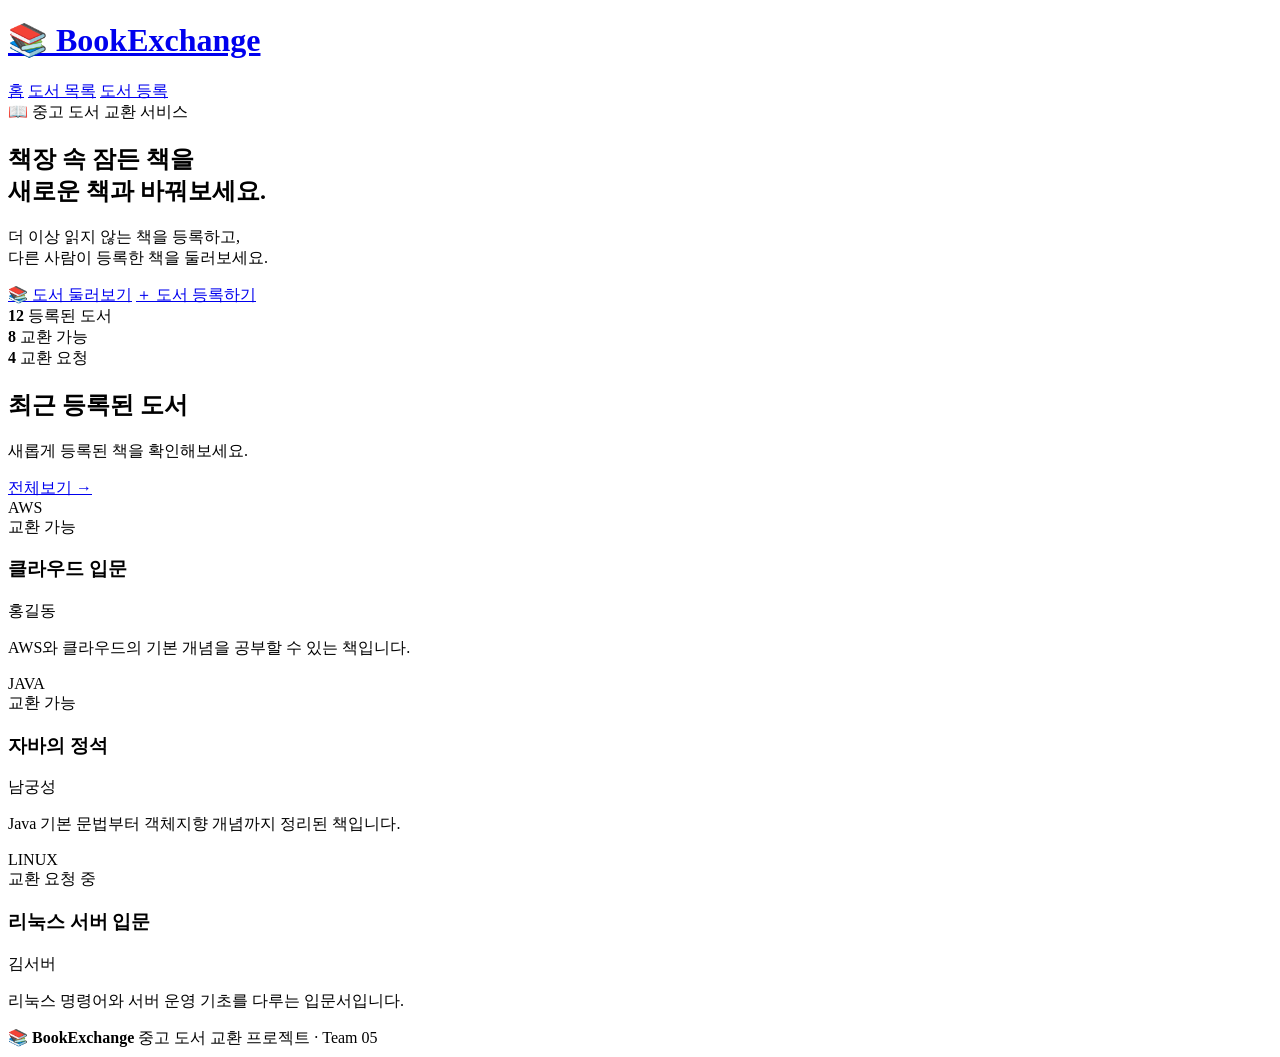
==== src/main/resources/templates/index.html @ dfc5c85c "refactor: 페이지별 CSS 파일 분리" ====
<!DOCTYPE html>
<html lang="ko">
<head>
    <meta charset="UTF-8">
    <meta name="viewport" content="width=device-width, initial-scale=1.0">
    <title>BookExchange</title>
    <link rel="stylesheet" href="/css/common.css">
    <link rel="stylesheet" href="/css/home.css">
</head>

<body>

<header>
    <div class="header-inner">
        <h1 class="logo">
            <a href="/">📚 BookExchange</a>
        </h1>

        <nav>
            <a href="/">홈</a>
            <a href="/books">도서 목록</a>
            <a href="/books/new">도서 등록</a>
        </nav>
    </div>
</header>

<main class="container">

    <section class="hero">
        <div class="hero-badge">📖 중고 도서 교환 서비스</div>

        <h2>
            책장 속 잠든 책을<br>
            새로운 책과 바꿔보세요.
        </h2>

        <p>
            더 이상 읽지 않는 책을 등록하고,<br>
            다른 사람이 등록한 책을 둘러보세요.
        </p>

        <div class="hero-buttons">
            <a class="button" href="/books">📚 도서 둘러보기</a>
            <a class="button button-secondary" href="/books/new">＋ 도서 등록하기</a>
        </div>
    </section>

    <section class="stats">

        <div class="stat-card">
            <strong>12</strong>
            <span>등록된 도서</span>
        </div>

        <div class="stat-card">
            <strong>8</strong>
            <span>교환 가능</span>
        </div>

        <div class="stat-card">
            <strong>4</strong>
            <span>교환 요청</span>
        </div>

    </section>

    <section class="recent-section">

        <div class="section-title">
            <div>
                <h2>최근 등록된 도서</h2>
                <p>새롭게 등록된 책을 확인해보세요.</p>
            </div>

            <a href="/books">전체보기 →</a>
        </div>

        <div class="book-grid">

            <article class="book-preview">
                <div class="book-cover cover-blue">AWS</div>

                <div class="book-info">
                    <span class="status available">교환 가능</span>

                    <h3>클라우드 입문</h3>
                    <p class="author">홍길동</p>

                    <p class="description">
                        AWS와 클라우드의 기본 개념을 공부할 수 있는 책입니다.
                    </p>
                </div>
            </article>

            <article class="book-preview">
                <div class="book-cover cover-green">JAVA</div>

                <div class="book-info">
                    <span class="status available">교환 가능</span>

                    <h3>자바의 정석</h3>
                    <p class="author">남궁성</p>

                    <p class="description">
                        Java 기본 문법부터 객체지향 개념까지 정리된 책입니다.
                    </p>
                </div>
            </article>

            <article class="book-preview">
                <div class="book-cover cover-orange">LINUX</div>

                <div class="book-info">
                    <span class="status requested">교환 요청 중</span>

                    <h3>리눅스 서버 입문</h3>
                    <p class="author">김서버</p>

                    <p class="description">
                        리눅스 명령어와 서버 운영 기초를 다루는 입문서입니다.
                    </p>
                </div>
            </article>

        </div>

    </section>

</main>

<footer>
    <div class="footer-inner">
        <strong>📚 BookExchange</strong>
        <span>중고 도서 교환 프로젝트 · Team 05</span>
    </div>
</footer>

<script src="/app.js"></script>

</body>
</html>
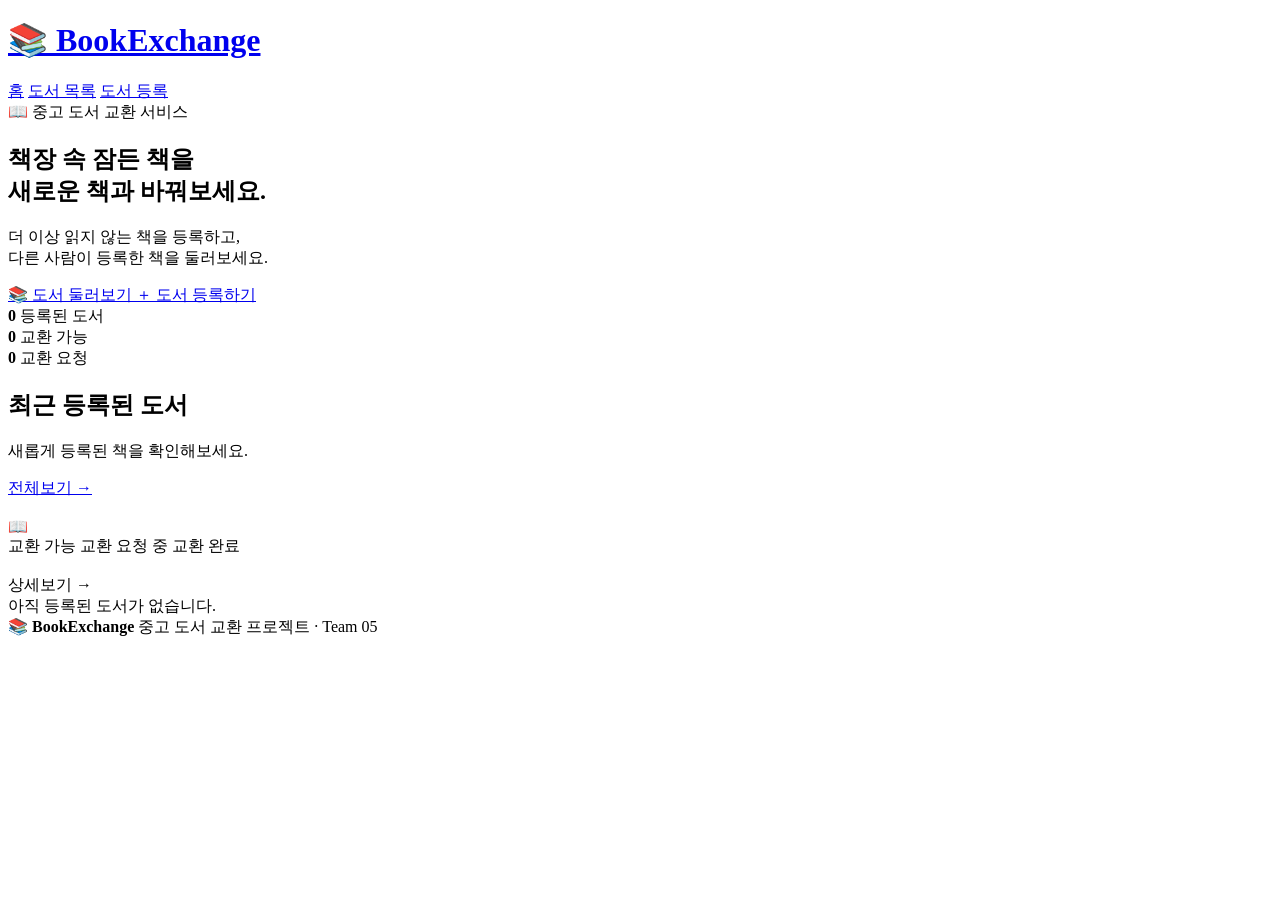
==== commit c629f0fb: "refactor: 더미 데이터 제거 및 도서 화면 개선" ====
--- a/src/main/resources/templates/index.html
+++ b/src/main/resources/templates/index.html
@@ -1,9 +1,13 @@
 <!DOCTYPE html>
-<html lang="ko">
+<html lang="ko"
+      xmlns:th="http://www.thymeleaf.org">
+
 <head>
     <meta charset="UTF-8">
     <meta name="viewport" content="width=device-width, initial-scale=1.0">
+
     <title>BookExchange</title>
+
     <link rel="stylesheet" href="/css/common.css">
     <link rel="stylesheet" href="/css/home.css">
 </head>
@@ -12,6 +16,7 @@
 
 <header>
     <div class="header-inner">
+
         <h1 class="logo">
             <a href="/">📚 BookExchange</a>
         </h1>
@@ -21,13 +26,19 @@
             <a href="/books">도서 목록</a>
             <a href="/books/new">도서 등록</a>
         </nav>
+
     </div>
 </header>
 
+
 <main class="container">
 
+    <!-- 메인 소개 -->
     <section class="hero">
-        <div class="hero-badge">📖 중고 도서 교환 서비스</div>
+
+        <div class="hero-badge">
+            📖 중고 도서 교환 서비스
+        </div>
 
         <h2>
             책장 속 잠든 책을<br>
@@ -40,87 +51,137 @@
         </p>
 
         <div class="hero-buttons">
-            <a class="button" href="/books">📚 도서 둘러보기</a>
-            <a class="button button-secondary" href="/books/new">＋ 도서 등록하기</a>
-        </div>
+
+            <a class="button" href="/books">
+                📚 도서 둘러보기
+            </a>
+
+            <a class="button button-secondary" href="/books/new">
+                ＋ 도서 등록하기
+            </a>
+
+        </div>
+
     </section>
 
+
+    <!-- 실제 도서 통계 -->
     <section class="stats">
 
         <div class="stat-card">
-            <strong>12</strong>
+            <strong th:text="${totalCount}">0</strong>
             <span>등록된 도서</span>
         </div>
 
         <div class="stat-card">
-            <strong>8</strong>
+            <strong th:text="${availableCount}">0</strong>
             <span>교환 가능</span>
         </div>
 
         <div class="stat-card">
-            <strong>4</strong>
+            <strong th:text="${requestedCount}">0</strong>
             <span>교환 요청</span>
         </div>
 
     </section>
 
+
+    <!-- 최근 등록 도서 -->
     <section class="recent-section">
 
         <div class="section-title">
+
             <div>
                 <h2>최근 등록된 도서</h2>
                 <p>새롭게 등록된 책을 확인해보세요.</p>
             </div>
 
-            <a href="/books">전체보기 →</a>
-        </div>
-
-        <div class="book-grid">
-
-            <article class="book-preview">
-                <div class="book-cover cover-blue">AWS</div>
-
+            <a href="/books">
+                전체보기 →
+            </a>
+
+        </div>
+
+
+        <!-- 실제 도서가 있는 경우 -->
+        <div class="book-grid"
+             th:if="${!#lists.isEmpty(recentBooks)}">
+
+            <article
+                    class="book-preview"
+                    th:each="book : ${recentBooks}">
+
+                <!-- 도서 표지 -->
+                <div class="book-cover">
+
+                    <img
+                            th:if="${book.imageName != null}"
+                            th:src="@{/uploads/books/{imageName}(imageName=${book.imageName})}"
+                            th:alt="${book.title}">
+
+                    <div
+                            class="book-cover-empty"
+                            th:if="${book.imageName == null}">
+                        📖
+                    </div>
+
+                </div>
+
+
+                <!-- 도서 정보 -->
                 <div class="book-info">
-                    <span class="status available">교환 가능</span>
-
-                    <h3>클라우드 입문</h3>
-                    <p class="author">홍길동</p>
-
-                    <p class="description">
-                        AWS와 클라우드의 기본 개념을 공부할 수 있는 책입니다.
+
+                    <span
+                            class="status available"
+                            th:if="${book.status == 'AVAILABLE'}">
+                        교환 가능
+                    </span>
+
+                    <span
+                            class="status requested"
+                            th:if="${book.status == 'REQUESTED'}">
+                        교환 요청 중
+                    </span>
+
+                    <span
+                            class="status"
+                            th:if="${book.status == 'EXCHANGED'}">
+                        교환 완료
+                    </span>
+
+
+                    <h3 th:text="${book.title}"></h3>
+
+                    <p
+                            class="author"
+                            th:text="${book.author}">
                     </p>
+
+                    <p
+                            class="description"
+                            th:text="${book.description}">
+                    </p>
+
+                    <a
+                            class="detail-link"
+                            th:href="@{/books/{id}(id=${book.id})}">
+                        상세보기 →
+                    </a>
+
                 </div>
+
             </article>
 
-            <article class="book-preview">
-                <div class="book-cover cover-green">JAVA</div>
-
-                <div class="book-info">
-                    <span class="status available">교환 가능</span>
-
-                    <h3>자바의 정석</h3>
-                    <p class="author">남궁성</p>
-
-                    <p class="description">
-                        Java 기본 문법부터 객체지향 개념까지 정리된 책입니다.
-                    </p>
-                </div>
-            </article>
-
-            <article class="book-preview">
-                <div class="book-cover cover-orange">LINUX</div>
-
-                <div class="book-info">
-                    <span class="status requested">교환 요청 중</span>
-
-                    <h3>리눅스 서버 입문</h3>
-                    <p class="author">김서버</p>
-
-                    <p class="description">
-                        리눅스 명령어와 서버 운영 기초를 다루는 입문서입니다.
-                    </p>
-                </div>
-            </article>
+        </div>
+
+
+        <!-- 등록된 도서가 없는 경우 -->
+        <div
+                class="empty-result"
+                th:if="${#lists.isEmpty(recentBooks)}"
+                style="display:block;">
+
+            아직 등록된 도서가 없습니다.
 
         </div>
 
@@ -128,14 +189,22 @@
 
 </main>
 
+
 <footer>
+
     <div class="footer-inner">
-        <strong>📚 BookExchange</strong>
-        <span>중고 도서 교환 프로젝트 · Team 05</span>
+
+        <strong>
+            📚 BookExchange
+        </strong>
+
+        <span>
+            중고 도서 교환 프로젝트 · Team 05
+        </span>
+
     </div>
+
 </footer>
-
-<script src="/app.js"></script>
 
 </body>
 </html>
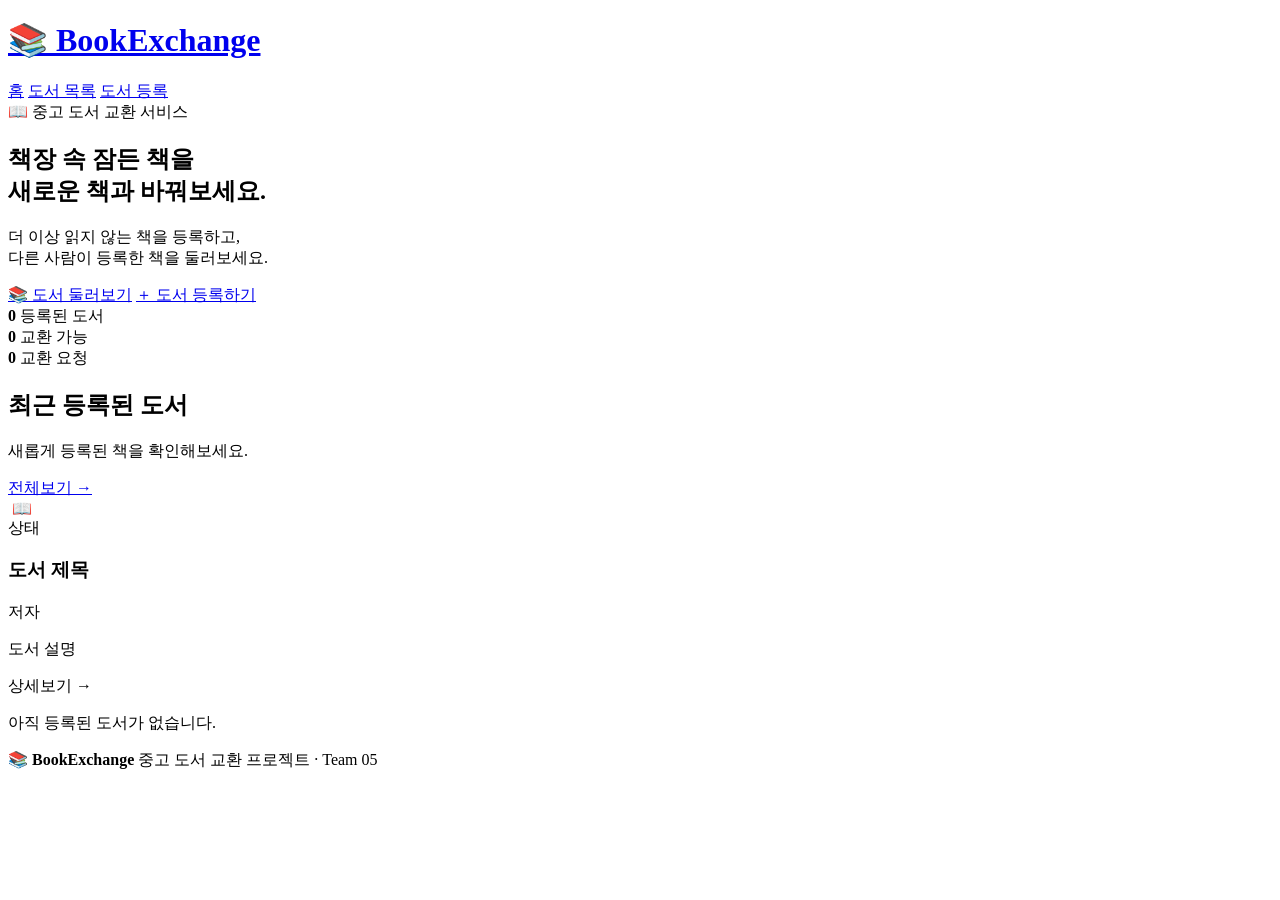
==== commit 60852ec3: "fix: 메인 화면 통계를 실제 DB 조회 값으로 변경" ====
--- a/src/main/resources/templates/index.html
+++ b/src/main/resources/templates/index.html
@@ -1,13 +1,9 @@
 <!DOCTYPE html>
-<html lang="ko"
-      xmlns:th="http://www.thymeleaf.org">
-
+<html lang="ko" xmlns:th="http://www.thymeleaf.org">
 <head>
     <meta charset="UTF-8">
     <meta name="viewport" content="width=device-width, initial-scale=1.0">
-
     <title>BookExchange</title>
-
     <link rel="stylesheet" href="/css/common.css">
     <link rel="stylesheet" href="/css/home.css">
 </head>
@@ -16,7 +12,6 @@
 
 <header>
     <div class="header-inner">
-
         <h1 class="logo">
             <a href="/">📚 BookExchange</a>
         </h1>
@@ -26,19 +21,13 @@
             <a href="/books">도서 목록</a>
             <a href="/books/new">도서 등록</a>
         </nav>
-
     </div>
 </header>
 
-
 <main class="container">
 
-    <!-- 메인 소개 -->
     <section class="hero">
-
-        <div class="hero-badge">
-            📖 중고 도서 교환 서비스
-        </div>
+        <div class="hero-badge">📖 중고 도서 교환 서비스</div>
 
         <h2>
             책장 속 잠든 책을<br>
@@ -51,25 +40,17 @@
         </p>
 
         <div class="hero-buttons">
-
-            <a class="button" href="/books">
-                📚 도서 둘러보기
-            </a>
-
+            <a class="button" href="/books">📚 도서 둘러보기</a>
             <a class="button button-secondary" href="/books/new">
                 ＋ 도서 등록하기
             </a>
-
         </div>
-
     </section>
 
-
-    <!-- 실제 도서 통계 -->
     <section class="stats">
 
         <div class="stat-card">
-            <strong th:text="${totalCount}">0</strong>
+            <strong th:text="${bookCount}">0</strong>
             <span>등록된 도서</span>
         </div>
 
@@ -79,131 +60,82 @@
         </div>
 
         <div class="stat-card">
-            <strong th:text="${requestedCount}">0</strong>
+            <strong th:text="${exchangeCount}">0</strong>
             <span>교환 요청</span>
         </div>
 
     </section>
 
-
-    <!-- 최근 등록 도서 -->
     <section class="recent-section">
 
         <div class="section-title">
-
             <div>
                 <h2>최근 등록된 도서</h2>
                 <p>새롭게 등록된 책을 확인해보세요.</p>
             </div>
 
-            <a href="/books">
-                전체보기 →
-            </a>
-
+            <a href="/books">전체보기 →</a>
         </div>
 
-
-        <!-- 실제 도서가 있는 경우 -->
         <div class="book-grid"
              th:if="${!#lists.isEmpty(recentBooks)}">
 
-            <article
-                    class="book-preview"
-                    th:each="book : ${recentBooks}">
+            <article class="book-preview"
+                     th:each="book : ${recentBooks}">
 
-                <!-- 도서 표지 -->
-                <div class="book-cover">
+                <div class="book-cover cover-blue">
+                    <img th:if="${book.imageName != null}"
+                         th:src="@{/uploads/books/{imageName}(imageName=${book.imageName})}"
+                         th:alt="${book.title}">
 
-                    <img
-                            th:if="${book.imageName != null}"
-                            th:src="@{/uploads/books/{imageName}(imageName=${book.imageName})}"
-                            th:alt="${book.title}">
-
-                    <div
-                            class="book-cover-empty"
-                            th:if="${book.imageName == null}">
+                    <span th:if="${book.imageName == null}">
                         📖
-                    </div>
-
+                    </span>
                 </div>
 
-
-                <!-- 도서 정보 -->
                 <div class="book-info">
-
-                    <span
-                            class="status available"
-                            th:if="${book.status == 'AVAILABLE'}">
-                        교환 가능
+                    <span class="status"
+                          th:classappend="${book.status == 'AVAILABLE'} ? 'available' : 'requested'"
+                          th:text="${book.status == 'AVAILABLE' ? '교환 가능'
+                              : (book.status == 'REQUESTED' ? '교환 요청 중'
+                              : (book.status == 'EXCHANGED' ? '교환 완료' : book.status))}">
+                        상태
                     </span>
 
-                    <span
-                            class="status requested"
-                            th:if="${book.status == 'REQUESTED'}">
-                        교환 요청 중
-                    </span>
+                    <h3 th:text="${book.title}">도서 제목</h3>
 
-                    <span
-                            class="status"
-                            th:if="${book.status == 'EXCHANGED'}">
-                        교환 완료
-                    </span>
-
-
-                    <h3 th:text="${book.title}"></h3>
-
-                    <p
-                            class="author"
-                            th:text="${book.author}">
+                    <p class="author"
+                       th:text="${book.author}">
+                        저자
                     </p>
 
-                    <p
-                            class="description"
-                            th:text="${book.description}">
+                    <p class="description"
+                       th:text="${book.description}">
+                        도서 설명
                     </p>
 
-                    <a
-                            class="detail-link"
-                            th:href="@{/books/{id}(id=${book.id})}">
+                    <a th:href="@{/books/{id}(id=${book.id})}">
                         상세보기 →
                     </a>
-
                 </div>
 
             </article>
 
         </div>
 
-
-        <!-- 등록된 도서가 없는 경우 -->
-        <div
-                class="empty-result"
-                th:if="${#lists.isEmpty(recentBooks)}"
-                style="display:block;">
-
+        <p th:if="${#lists.isEmpty(recentBooks)}">
             아직 등록된 도서가 없습니다.
-
-        </div>
+        </p>
 
     </section>
 
 </main>
 
-
 <footer>
-
     <div class="footer-inner">
-
-        <strong>
-            📚 BookExchange
-        </strong>
-
-        <span>
-            중고 도서 교환 프로젝트 · Team 05
-        </span>
-
+        <strong>📚 BookExchange</strong>
+        <span>중고 도서 교환 프로젝트 · Team 05</span>
     </div>
-
 </footer>
 
 </body>
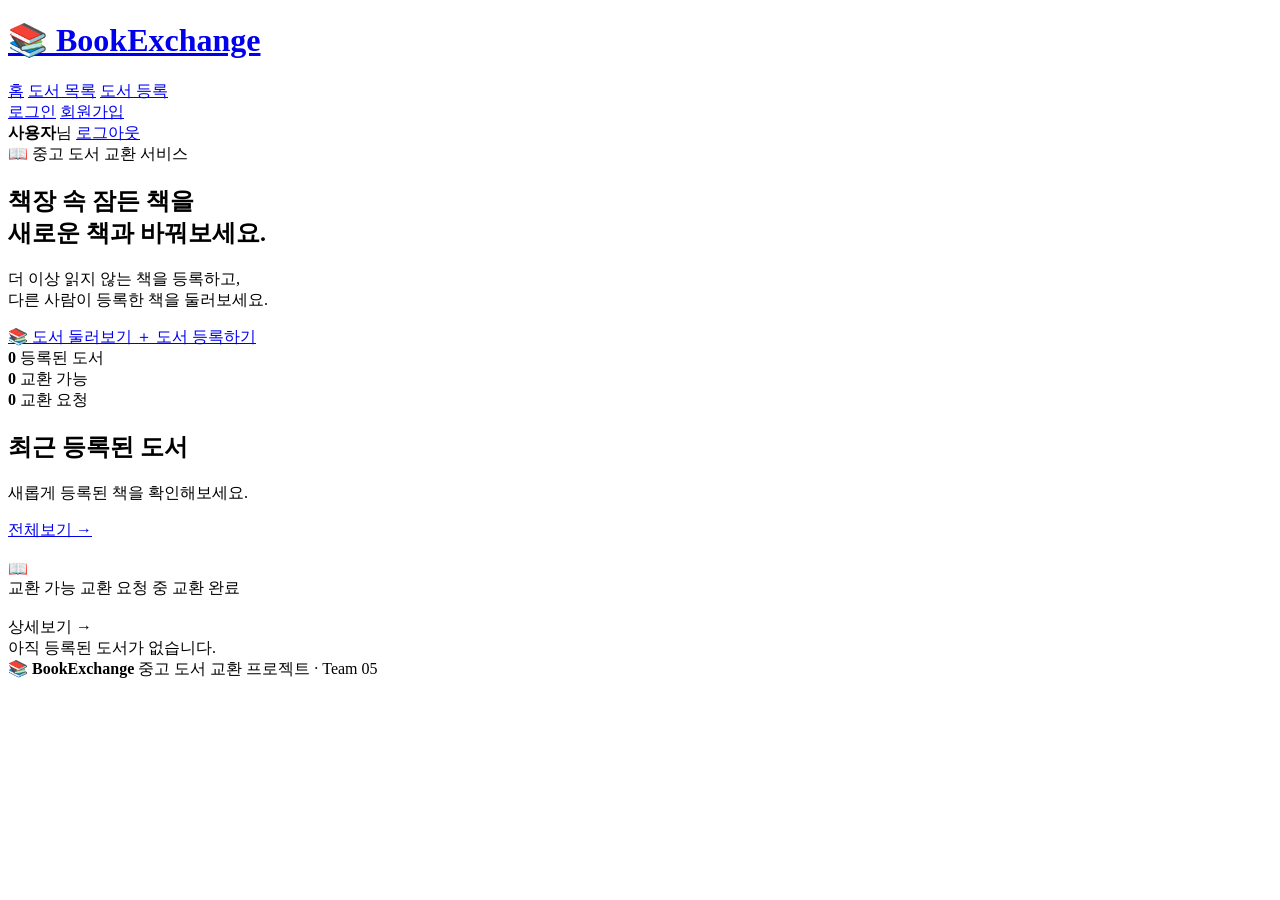
==== commit 279a2dd5: "feat: 로그인 및 회원가입 기능 추가" ====
--- a/src/main/resources/templates/index.html
+++ b/src/main/resources/templates/index.html
@@ -1,9 +1,13 @@
 <!DOCTYPE html>
-<html lang="ko" xmlns:th="http://www.thymeleaf.org">
+<html lang="ko"
+      xmlns:th="http://www.thymeleaf.org">
+
 <head>
     <meta charset="UTF-8">
     <meta name="viewport" content="width=device-width, initial-scale=1.0">
+
     <title>BookExchange</title>
+
     <link rel="stylesheet" href="/css/common.css">
     <link rel="stylesheet" href="/css/home.css">
 </head>
@@ -12,22 +16,45 @@
 
 <header>
     <div class="header-inner">
+
         <h1 class="logo">
             <a href="/">📚 BookExchange</a>
         </h1>
 
-        <nav>
+        <nav class="main-nav">
             <a href="/">홈</a>
             <a href="/books">도서 목록</a>
-            <a href="/books/new">도서 등록</a>
+
+            <a href="/books/new"
+               th:if="${session.loginMember != null}">
+                도서 등록
+            </a>
         </nav>
+
+        <div class="header-auth" th:if="${session.loginMember == null}">
+            <a href="/login">로그인</a>
+            <a href="/signup">회원가입</a>
+        </div>
+
+        <div class="header-auth" th:if="${session.loginMember != null}">
+            <span>
+                <strong th:text="${session.loginMember.name}">사용자</strong>님
+            </span>
+            <a href="/logout">로그아웃</a>
+        </div>
+
     </div>
 </header>
 
+
 <main class="container">
 
+    <!-- 메인 소개 -->
     <section class="hero">
-        <div class="hero-badge">📖 중고 도서 교환 서비스</div>
+
+        <div class="hero-badge">
+            📖 중고 도서 교환 서비스
+        </div>
 
         <h2>
             책장 속 잠든 책을<br>
@@ -40,17 +67,25 @@
         </p>
 
         <div class="hero-buttons">
-            <a class="button" href="/books">📚 도서 둘러보기</a>
+
+            <a class="button" href="/books">
+                📚 도서 둘러보기
+            </a>
+
             <a class="button button-secondary" href="/books/new">
                 ＋ 도서 등록하기
             </a>
-        </div>
+
+        </div>
+
     </section>
 
+
+    <!-- 실제 도서 통계 -->
     <section class="stats">
 
         <div class="stat-card">
-            <strong th:text="${bookCount}">0</strong>
+            <strong th:text="${totalCount}">0</strong>
             <span>등록된 도서</span>
         </div>
 
@@ -60,82 +95,131 @@
         </div>
 
         <div class="stat-card">
-            <strong th:text="${exchangeCount}">0</strong>
+            <strong th:text="${requestedCount}">0</strong>
             <span>교환 요청</span>
         </div>
 
     </section>
 
+
+    <!-- 최근 등록 도서 -->
     <section class="recent-section">
 
         <div class="section-title">
+
             <div>
                 <h2>최근 등록된 도서</h2>
                 <p>새롭게 등록된 책을 확인해보세요.</p>
             </div>
 
-            <a href="/books">전체보기 →</a>
-        </div>
-
+            <a href="/books">
+                전체보기 →
+            </a>
+
+        </div>
+
+
+        <!-- 실제 도서가 있는 경우 -->
         <div class="book-grid"
              th:if="${!#lists.isEmpty(recentBooks)}">
 
-            <article class="book-preview"
-                     th:each="book : ${recentBooks}">
-
-                <div class="book-cover cover-blue">
-                    <img th:if="${book.imageName != null}"
-                         th:src="@{/uploads/books/{imageName}(imageName=${book.imageName})}"
-                         th:alt="${book.title}">
-
-                    <span th:if="${book.imageName == null}">
+            <article
+                    class="book-preview"
+                    th:each="book : ${recentBooks}">
+
+                <!-- 도서 표지 -->
+                <div class="book-cover">
+
+                    <img
+                            th:if="${book.imageName != null}"
+                            th:src="@{/uploads/books/{imageName}(imageName=${book.imageName})}"
+                            th:alt="${book.title}">
+
+                    <div
+                            class="book-cover-empty"
+                            th:if="${book.imageName == null}">
                         📖
+                    </div>
+
+                </div>
+
+
+                <!-- 도서 정보 -->
+                <div class="book-info">
+
+                    <span
+                            class="status available"
+                            th:if="${book.status == 'AVAILABLE'}">
+                        교환 가능
                     </span>
-                </div>
-
-                <div class="book-info">
-                    <span class="status"
-                          th:classappend="${book.status == 'AVAILABLE'} ? 'available' : 'requested'"
-                          th:text="${book.status == 'AVAILABLE' ? '교환 가능'
-                              : (book.status == 'REQUESTED' ? '교환 요청 중'
-                              : (book.status == 'EXCHANGED' ? '교환 완료' : book.status))}">
-                        상태
+
+                    <span
+                            class="status requested"
+                            th:if="${book.status == 'REQUESTED'}">
+                        교환 요청 중
                     </span>
 
-                    <h3 th:text="${book.title}">도서 제목</h3>
-
-                    <p class="author"
-                       th:text="${book.author}">
-                        저자
+                    <span
+                            class="status"
+                            th:if="${book.status == 'EXCHANGED'}">
+                        교환 완료
+                    </span>
+
+
+                    <h3 th:text="${book.title}"></h3>
+
+                    <p
+                            class="author"
+                            th:text="${book.author}">
                     </p>
 
-                    <p class="description"
-                       th:text="${book.description}">
-                        도서 설명
+                    <p
+                            class="description"
+                            th:text="${book.description}">
                     </p>
 
-                    <a th:href="@{/books/{id}(id=${book.id})}">
+                    <a
+                            class="detail-link"
+                            th:href="@{/books/{id}(id=${book.id})}">
                         상세보기 →
                     </a>
+
                 </div>
 
             </article>
 
         </div>
 
-        <p th:if="${#lists.isEmpty(recentBooks)}">
+
+        <!-- 등록된 도서가 없는 경우 -->
+        <div
+                class="empty-result"
+                th:if="${#lists.isEmpty(recentBooks)}"
+                style="display:block;">
+
             아직 등록된 도서가 없습니다.
-        </p>
+
+        </div>
 
     </section>
 
 </main>
 
+
 <footer>
+
     <div class="footer-inner">
-        <strong>📚 BookExchange</strong>
-        <span>중고 도서 교환 프로젝트 · Team 05</span>
+
+        <strong>
+            📚 BookExchange
+        </strong>
+
+        <span>
+            중고 도서 교환 프로젝트 · Team 05
+        </span>
+
     </div>
+
 </footer>
 
 </body>
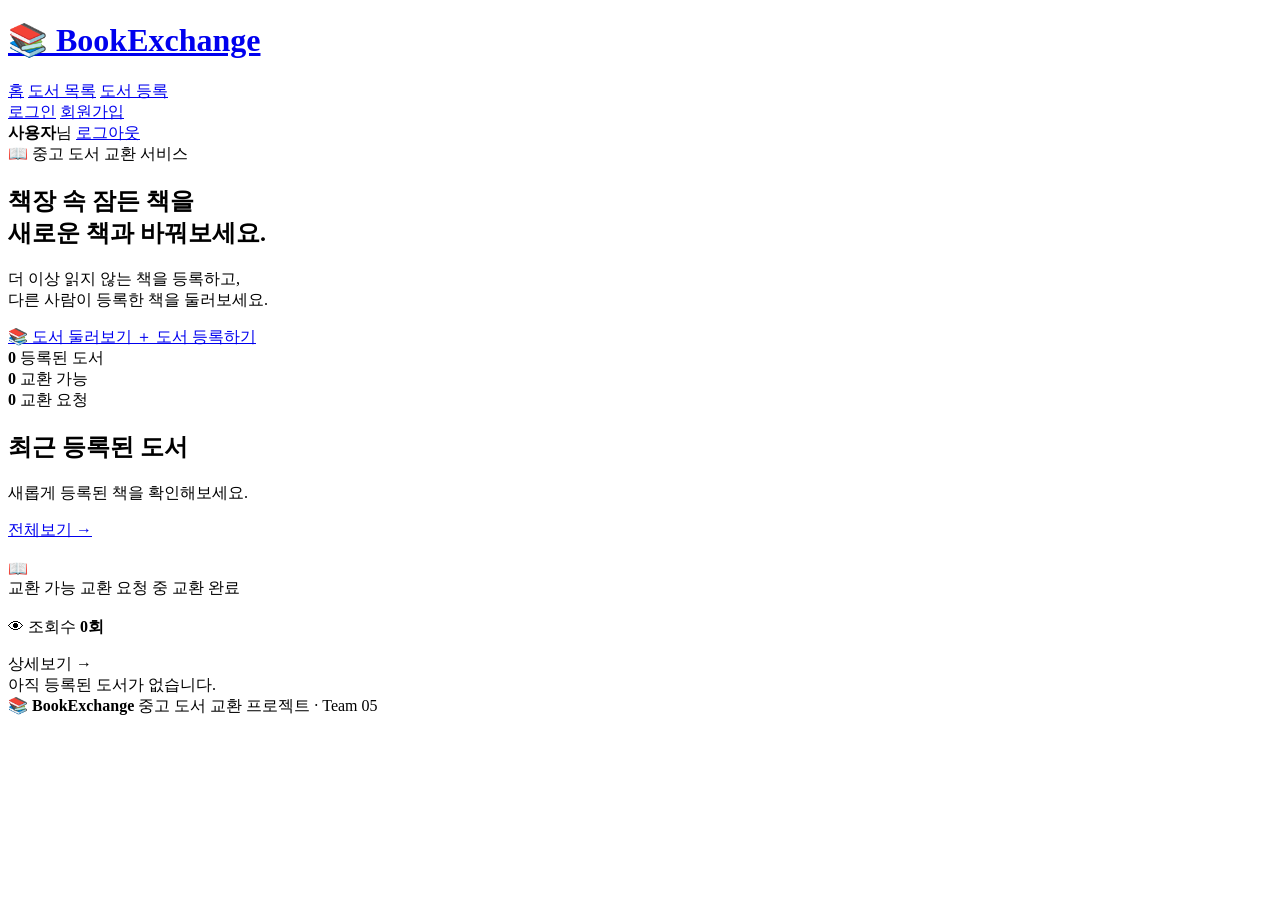
==== commit 94c54870: "feat: Redis 도서 상세 캐시 및 조회수 구현" ====
--- a/src/main/resources/templates/index.html
+++ b/src/main/resources/templates/index.html
@@ -173,6 +173,11 @@
                             th:text="${book.author}">
                     </p>
 
+                    <p class="view-count">
+                        👁 조회수
+                        <strong th:text="${viewCounts[book.id]} + '회'">0회</strong>
+                    </p>
+
                     <p
                             class="description"
                             th:text="${book.description}">
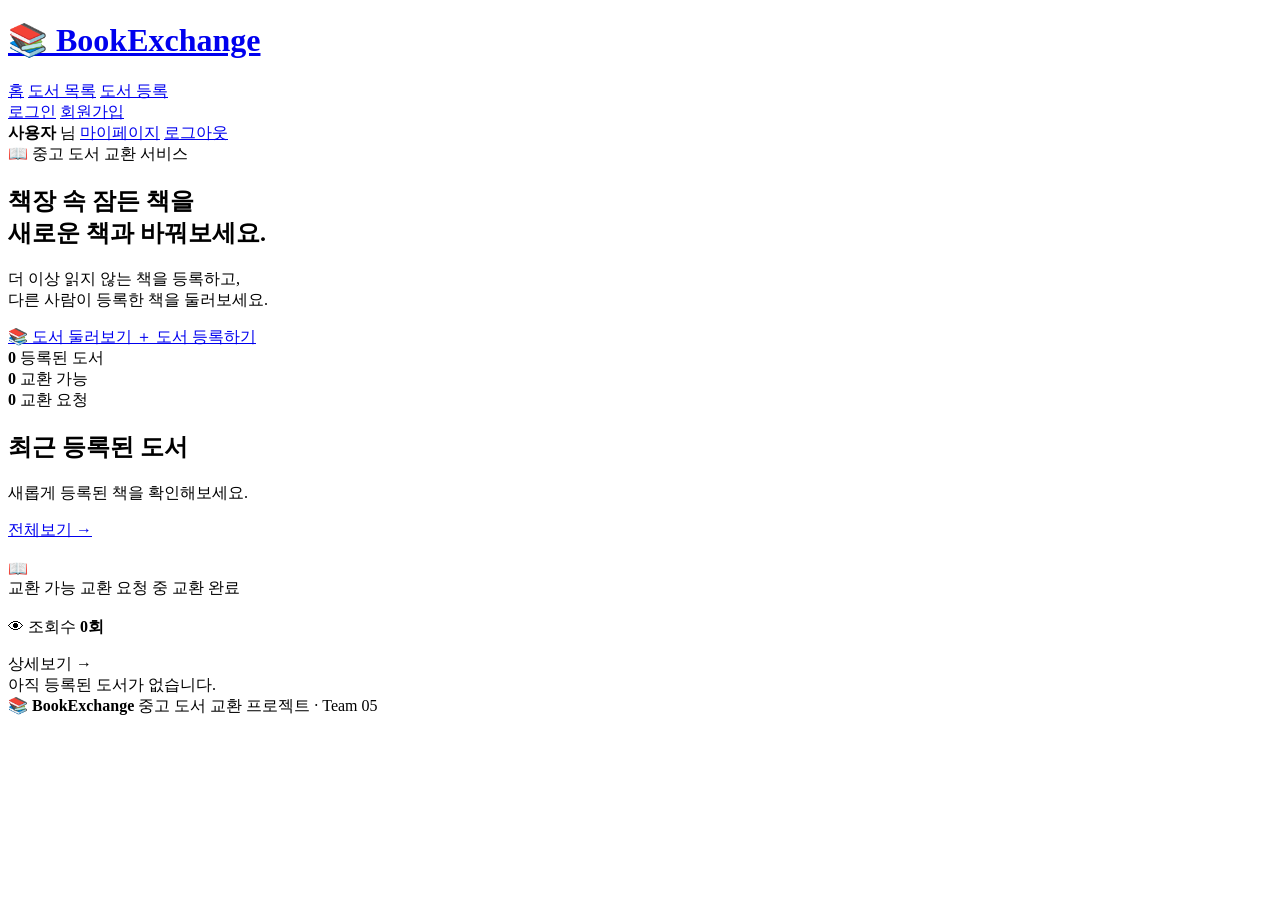
==== commit 8a843c61: "feat: 마이페이지 회원정보 및 등록 도서 조회 구현" ====
--- a/src/main/resources/templates/index.html
+++ b/src/main/resources/templates/index.html
@@ -25,22 +25,39 @@
             <a href="/">홈</a>
             <a href="/books">도서 목록</a>
 
+            <!-- 로그인한 사용자에게만 표시 -->
             <a href="/books/new"
                th:if="${session.loginMember != null}">
                 도서 등록
             </a>
+
         </nav>
 
-        <div class="header-auth" th:if="${session.loginMember == null}">
+
+        <!-- 로그인하지 않은 상태 -->
+        <div class="header-auth"
+             th:if="${session.loginMember == null}">
+
             <a href="/login">로그인</a>
             <a href="/signup">회원가입</a>
-        </div>
-
-        <div class="header-auth" th:if="${session.loginMember != null}">
+
+        </div>
+
+
+        <!-- 로그인한 상태 -->
+        <div class="header-auth"
+             th:if="${session.loginMember != null}">
+
             <span>
-                <strong th:text="${session.loginMember.name}">사용자</strong>님
+                <strong th:text="${session.loginMember.name}">
+                    사용자
+                </strong>님
             </span>
+
+            <a href="/mypage">마이페이지</a>
+
             <a href="/logout">로그아웃</a>
+
         </div>
 
     </div>
@@ -75,6 +92,7 @@
             <a class="button button-secondary" href="/books/new">
                 ＋ 도서 등록하기
             </a>
+
 
         </div>
 
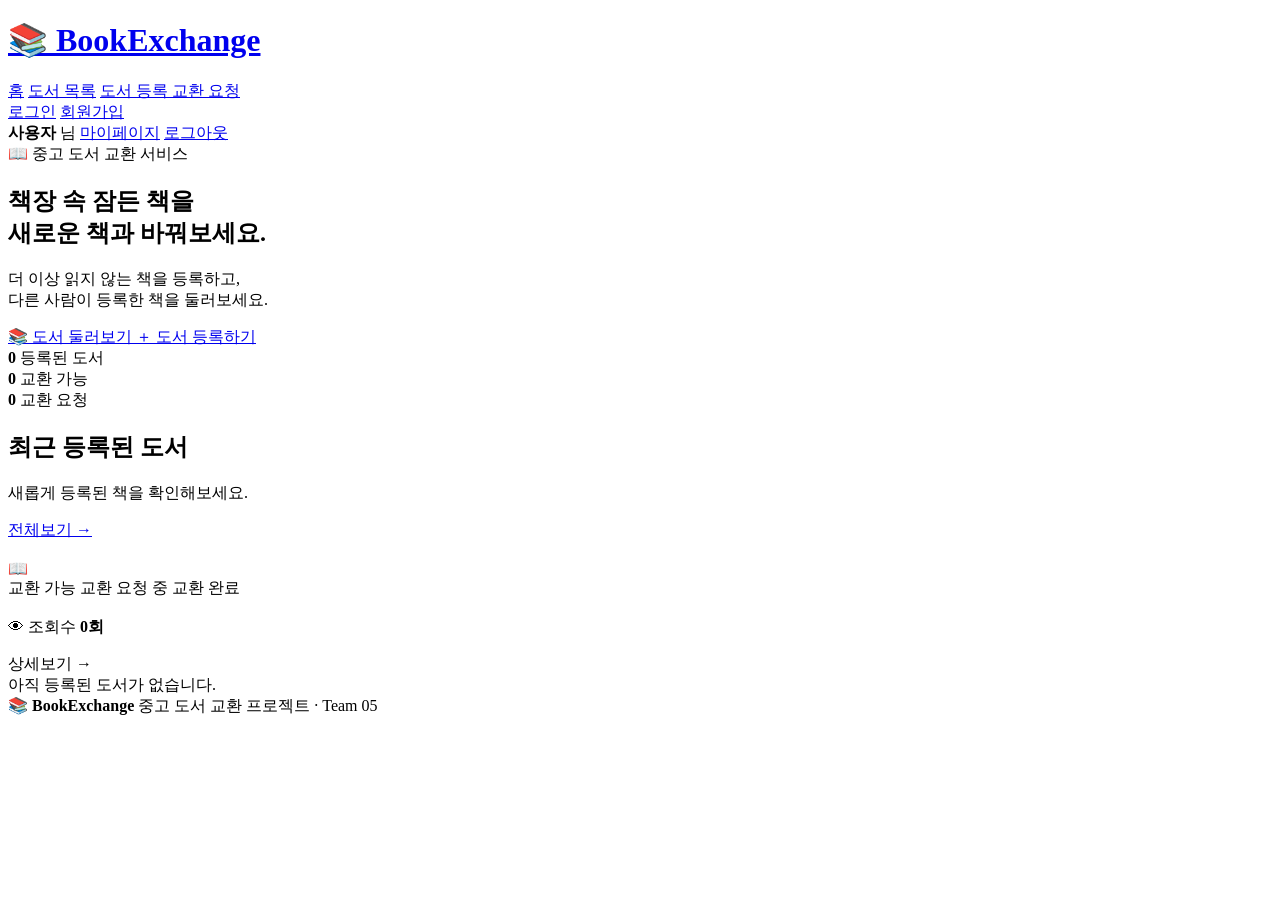
==== commit 3f045171: "feat: 도서 교환 요청 프론트엔드 추가" ====
--- a/src/main/resources/templates/index.html
+++ b/src/main/resources/templates/index.html
@@ -29,6 +29,11 @@
             <a href="/books/new"
                th:if="${session.loginMember != null}">
                 도서 등록
+            </a>
+
+            <a href="/exchanges"
+               th:if="${session.loginMember != null}">
+                교환 요청
             </a>
 
         </nav>
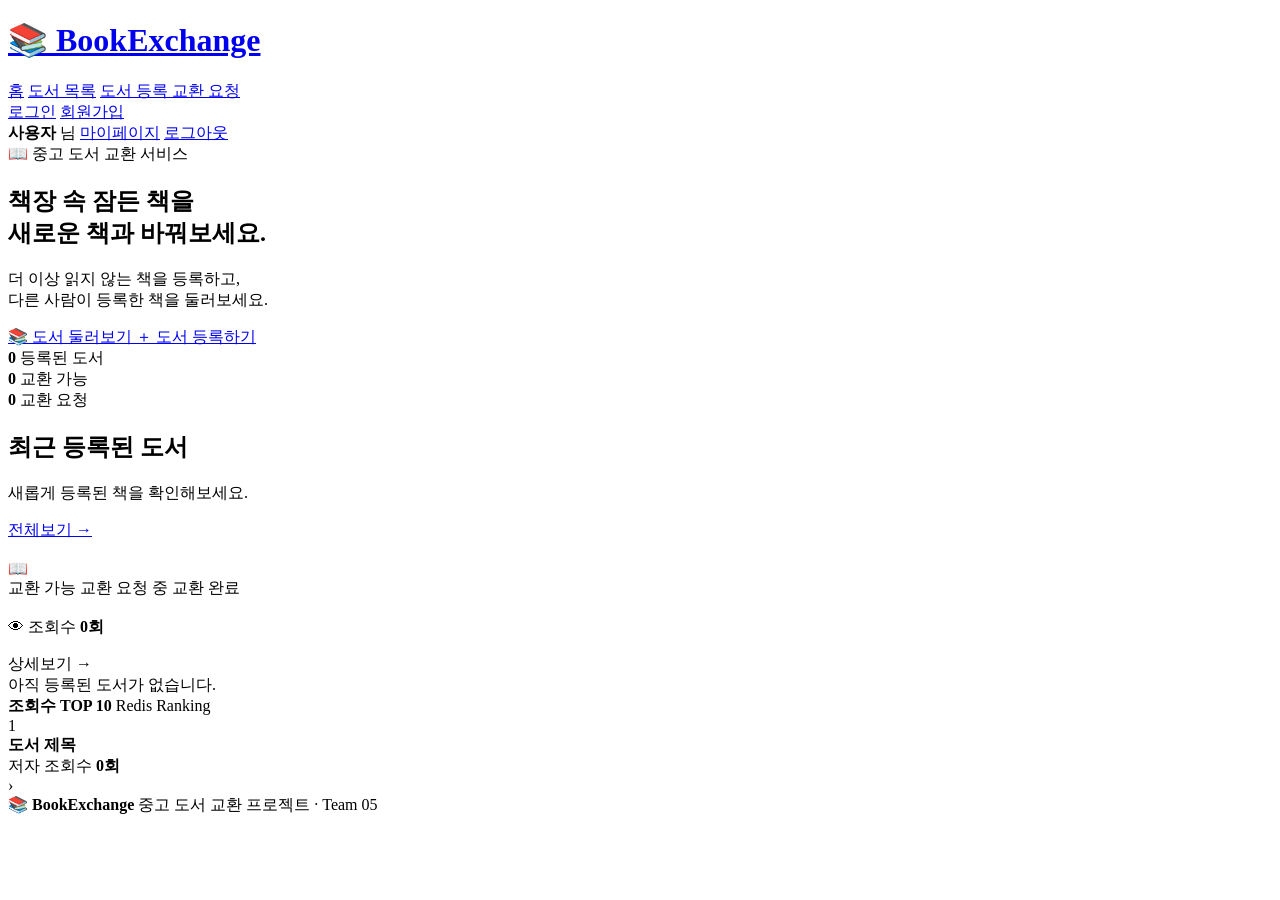
==== commit 6af664f1: "feat: Redis 조회수 기반 인기 도서 TOP 10 랭킹 구현" ====
--- a/src/main/resources/templates/index.html
+++ b/src/main/resources/templates/index.html
@@ -233,6 +233,55 @@
 
 </main>
 
+<!-- 조회수 TOP 10 사이드 랭킹 -->
+<aside class="ranking-panel"
+       th:if="${!#lists.isEmpty(top10Books)}">
+
+    <div class="ranking-header">
+        <strong>조회수 TOP 10</strong>
+        <span>Redis Ranking</span>
+    </div>
+
+    <div class="ranking-list">
+
+        <a class="ranking-item"
+           th:each="book, stat : ${top10Books}"
+           th:href="@{/books/{id}(id=${book.id})}">
+
+            <span class="ranking-number"
+                  th:text="${stat.count}">
+                1
+            </span>
+
+            <div class="ranking-book">
+
+                <strong th:text="${book.title}">
+                    도서 제목
+                </strong>
+
+                <div class="ranking-meta">
+
+                <span th:text="${book.author}">
+                    저자
+                </span>
+
+                            <span class="ranking-views">
+                    조회수
+                    <b th:text="${viewCounts[book.id]} + '회'">
+                        0회
+                    </b>
+                </span>
+            </div>
+
+            </div>
+
+            <span class="ranking-arrow">›</span>
+
+        </a>
+
+    </div>
+
+</aside>
 
 <footer>
 
@@ -250,5 +299,6 @@
 
 </footer>
 
+
 </body>
 </html>
